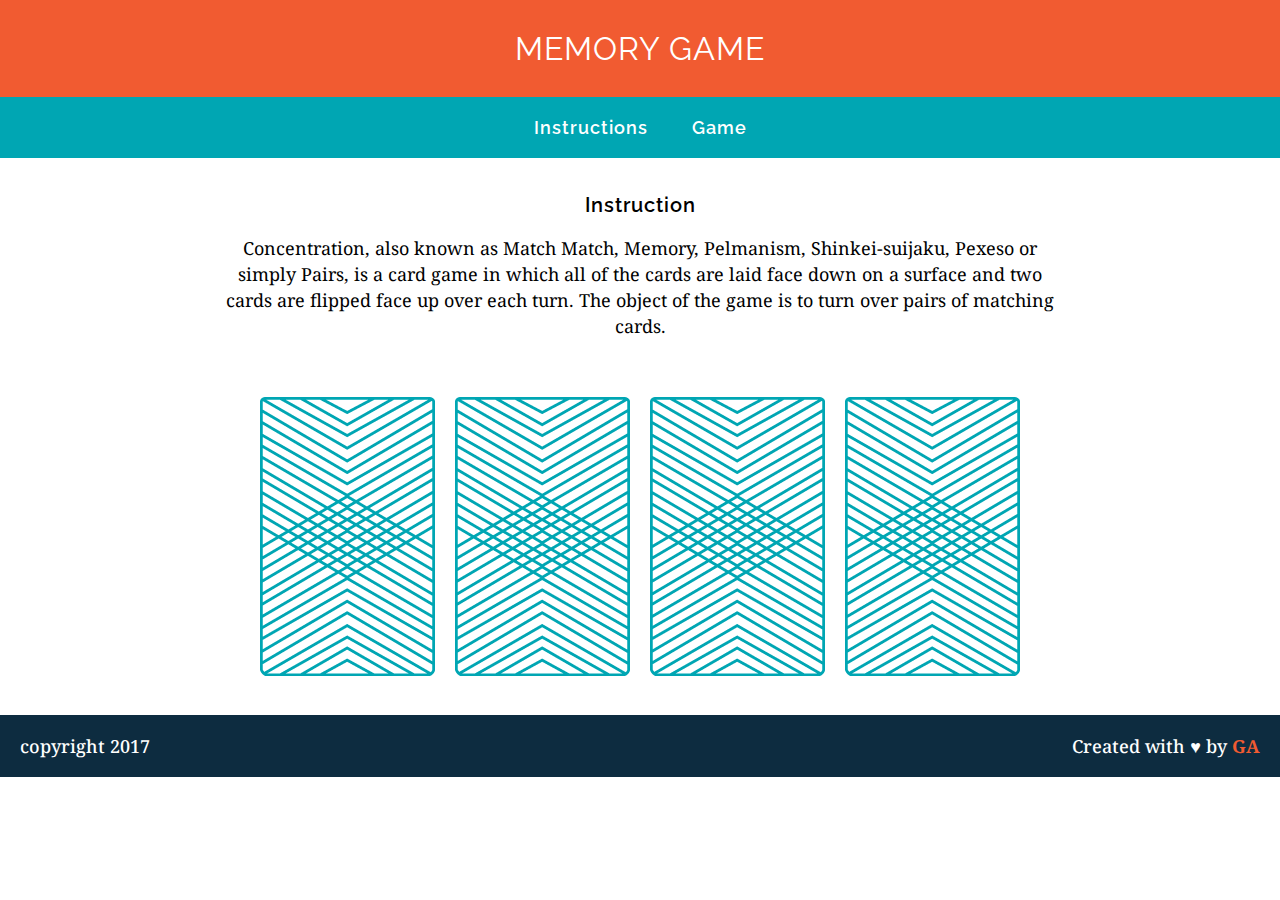
==== memory_game/memory_game.html @ 7e21c7ed "created game logic" ====
<!DOCTYPE html>
<html>
<head>
<link href="https://fonts.googleapis.com/css?family=Droid+Serif|Raleway:400,500,600,700" rel="stylesheet">
<link href="css/style.css" rel="stylesheet" type="text/css">
<title>Memory Card Game</title>
</head>
<body>
<header>	
<h1>Memory Game</h1>
</header>
<nav>
<a href="#">Instructions</a>
<a href="#">Game</a>	
</nav>
<main>
<h2>Instruction</h2>
<p>Concentration, also known as Match Match, Memory, Pelmanism, Shinkei-suijaku, Pexeso or simply Pairs, is a card game in which all of the cards are laid face down on a surface and two cards are flipped face up over each turn. The object of the game is to turn over pairs of matching cards.</p>
<script src="js/main.js"></script>
</body>
<div>
<img src="images/back.png" alt="Queen of Diamonds">
<img src="images/back.png" alt="Queen of Hearts">
<img src="images/back.png" alt="King of Diamonds">
<img src="images/back.png" alt="King of Hearts">
</main>
<footer class="clearfix">
	<p class="copyright">copyright 2017</p>
	<p class="message">Created with &hearts; by <span class="name">GA</span></p>
</div>
</html>
---- memory_game/css/style.css ----
h1 {
font-family: "Raleway", sans-serif;
font-weight: 400;
text-transform: uppercase;
color: #D2C40;
letter-spacing: 1px;
font-weight: 400
font-size: 45px;
margin: 0;
}

p {
	font-family: "Droid Serif", serif;
	line-height: 26px;
	font-size: 18px;
}
body {
	text-align: center;
	margin: 0;
}

a{
	font-family: "Raleway";
	color: #F15B31;
	letter-spacing: 1px;
	font-weight: 600;
	font-size: 18px;
	margin: 0px 20px;
	color: #FFFFFF;
	border-bottom: 2px solid transparent;
	text-decoration: none;

}
a:hover{
	border-color: white;
}
h2{
	font-family: "Raleway";
	color:0D2C40;
	letter-spacing: 1px;
	font-weight: 600;
	font-size: 20px
}
header{
	background-color: #F15B31;
	color: #FFFFFF;
	padding: 30px 20px;
}
nav{
	background-color: #00A6B3;
	color: #FFFFFF;
	padding: 20px 0px;
}
main{
	width: 850px;
	margin: 35px auto;
}
div img{
	padding: 40px 8px 0px 8px;
}
footer{
	padding:0px 20px;
	background-color: #0D2C40;
	color: white;
	font-size: 14px
	letter-spacing: .08em;
	font-weight: 500;
}
.copyright{
	float: left;
}
.message{
	float: right;
}
.clearfix:after{
	visibility: hidden;
	display: block;
	content: " ";
	clear: both;
	height: 0;
	font-size: 0;
}
.name{
	color: #F15B31;
	font-weight: 700;
}
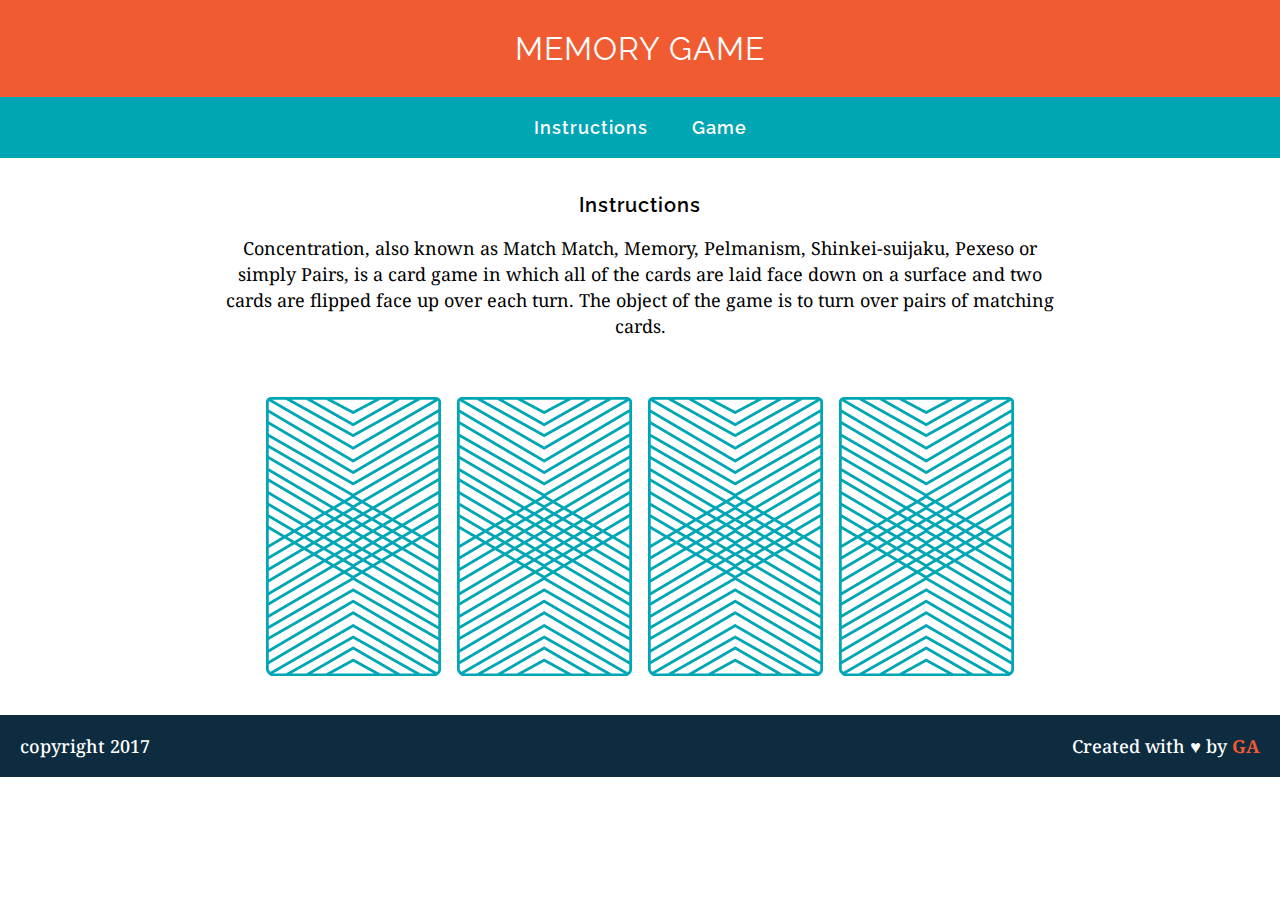
==== commit a76b2172: "created game logic" ====
--- a/memory_game/memory_game.html
+++ b/memory_game/memory_game.html
@@ -1,31 +1,32 @@
 <!DOCTYPE html>
 <html>
-<head>
-<link href="https://fonts.googleapis.com/css?family=Droid+Serif|Raleway:400,500,600,700" rel="stylesheet">
-<link href="css/style.css" rel="stylesheet" type="text/css">
-<title>Memory Card Game</title>
-</head>
-<body>
-<header>	
-<h1>Memory Game</h1>
-</header>
-<nav>
-<a href="#">Instructions</a>
-<a href="#">Game</a>	
-</nav>
-<main>
-<h2>Instruction</h2>
-<p>Concentration, also known as Match Match, Memory, Pelmanism, Shinkei-suijaku, Pexeso or simply Pairs, is a card game in which all of the cards are laid face down on a surface and two cards are flipped face up over each turn. The object of the game is to turn over pairs of matching cards.</p>
+	<head>
+		<link href="https://fonts.googleapis.com/css?family=Droid+Serif|Raleway:400,500,600,700" rel="stylesheet">
+		<link href="css/style.css" rel="stylesheet" type="text/css">
+		<title>Memory Card Game</title>
+	</head>
+	<body>
+		<header>		
+			<h1>Memory Game</h1>
+		</header>
+		
+		<nav>
+			<a href="#">Instructions</a>
+			<a href="#">Game</a>	
+		</nav>
+		<main>
+			<h2>Instructions</h2>
+				<p>Concentration, also known as Match Match, Memory, Pelmanism, Shinkei-suijaku, Pexeso or simply Pairs, is a card game in which all of the cards are laid face down on a surface and two cards are flipped face up over each turn. The object of the game is to turn over pairs of matching cards.</p>	
+		<div id="game-board" class="board clearfix">
+		</div>
+	
+		</main>
 <script src="js/main.js"></script>
 </body>
-<div>
-<img src="images/back.png" alt="Queen of Diamonds">
-<img src="images/back.png" alt="Queen of Hearts">
-<img src="images/back.png" alt="King of Diamonds">
-<img src="images/back.png" alt="King of Hearts">
-</main>
+
 <footer class="clearfix">
 	<p class="copyright">copyright 2017</p>
 	<p class="message">Created with &hearts; by <span class="name">GA</span></p>
-</div>
+</footer>
+
 </html>--- a/memory_game/css/style.css
+++ b/memory_game/css/style.css
@@ -49,11 +49,11 @@
 nav{
 	background-color: #00A6B3;
 	color: #FFFFFF;
-	padding: 20px 0px;
+	padding: 20px 0px 20px 0px;
 }
 main{
 	width: 850px;
-	margin: 35px auto;
+	margin: 35px auto 35px;
 }
 div img{
 	padding: 40px 8px 0px 8px;
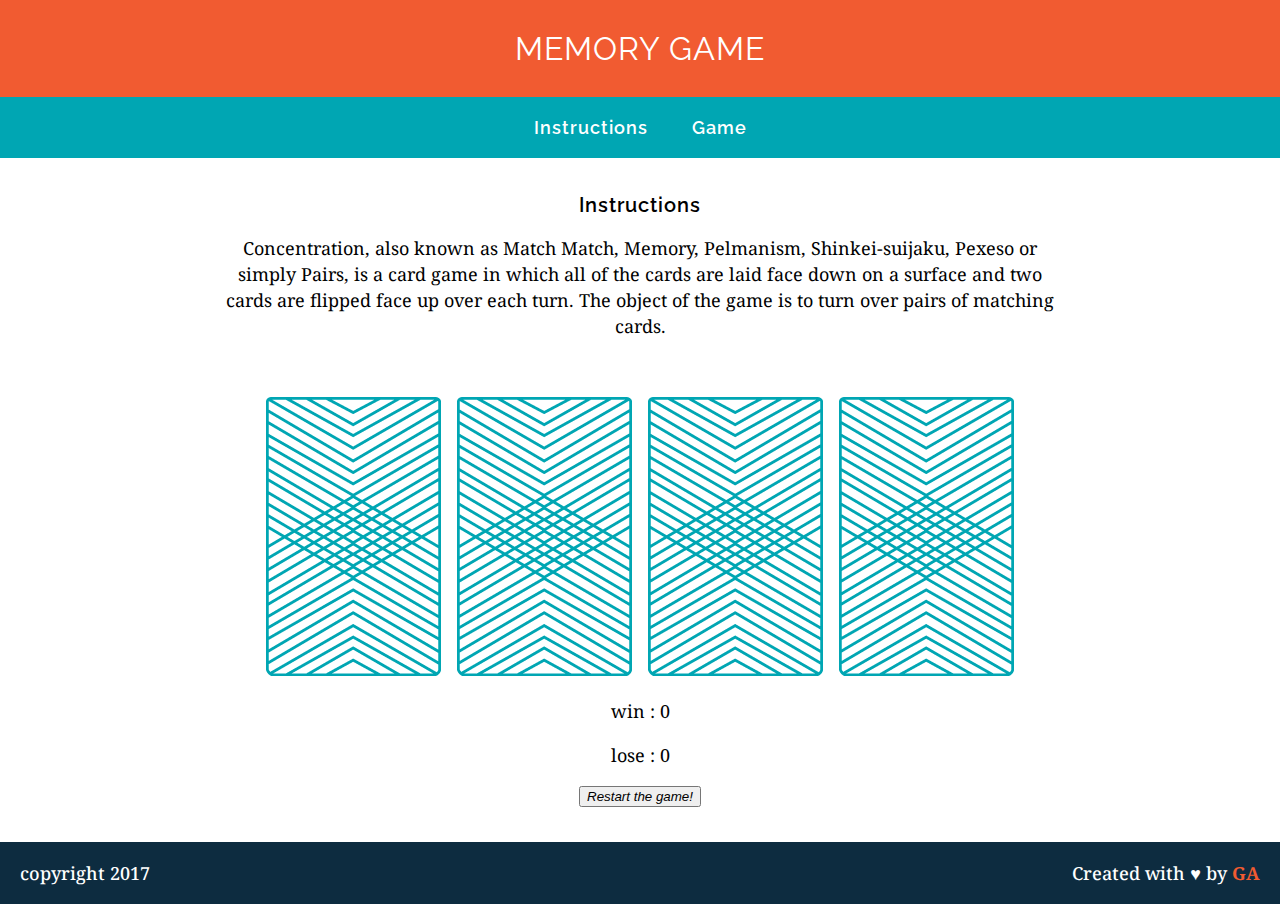
==== commit b25b3d84: "created game logic 20191125" ====
--- a/memory_game/memory_game.html
+++ b/memory_game/memory_game.html
@@ -19,8 +19,19 @@
 				<p>Concentration, also known as Match Match, Memory, Pelmanism, Shinkei-suijaku, Pexeso or simply Pairs, is a card game in which all of the cards are laid face down on a surface and two cards are flipped face up over each turn. The object of the game is to turn over pairs of matching cards.</p>	
 		<div id="game-board" class="board clearfix">
 		</div>
-	
+
+		
+		<div class="score">
+			<p>win : <span id = 'win'>0</span></p>
+			<p>lose : <span id = 'lose'>0</span></p>
+		</div>
+		<div>
+			<button onclick ="createBoard()"><em>Restart the game!</em></button>
+			<!-- <button onclick= "location.reload()">New Game!</button> -->
+
+		</div>
 		</main>
+
 <script src="js/main.js"></script>
 </body>
 
--- a/memory_game/css/style.css
+++ b/memory_game/css/style.css
@@ -83,4 +83,11 @@
 .name{
 	color: #F15B31;
 	font-weight: 700;
+}
+#buton{
+	padding: 50px 0px 0px;
+
+}
+.class{
+	
 }